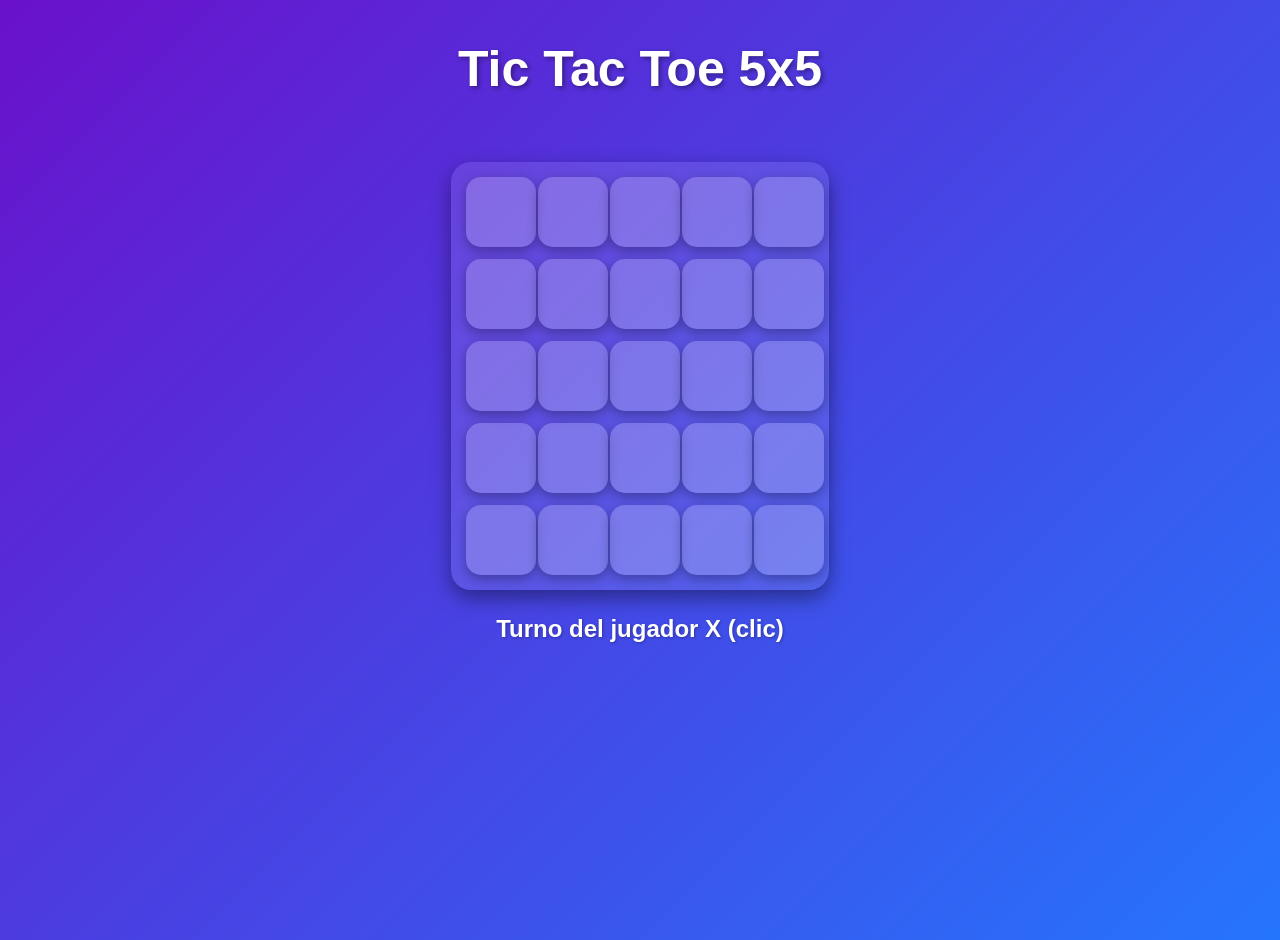
==== Frontend/index.html @ cfa5bede "first commit" ====
<!DOCTYPE html>
<html lang="fr">
<head>
    <meta charset="UTF-8">
    <title>Tic Tac Toe 5x5</title>
    <link rel="stylesheet" href="style.css">
</head>
<body>
    <h1>Tic Tac Toe 5x5</h1>
    <div id="board" class="game-board"></div>
    <p id="statu">Turno del jugador X (clic)</p>

    <script src="script.js"></script>
</body>
</html>
---- Frontend/style.css ----
/* --- Body et police --- */
body {
    font-family: 'Poppins', sans-serif;
    background: linear-gradient(135deg, #6a11cb, #2575fc);
    display: flex;
    flex-direction: column;
    align-items: center;
    justify-content: flex-start;
    min-height: 100vh;
    margin: 0;
    padding: 20px;
    color: white;
}

h1 {
    font-size: 50px;
    margin-top: 20px;
    text-shadow: 2px 2px 5px rgba(0,0,0,0.4);
}

#board {
    display: grid;
    grid-template-columns: repeat(5, 70px);
    gap: 12px;
    margin-top: 30px;
    background-color: rgba(255,255,255,0.1);
    padding: 15px;
    border-radius: 20px;
    box-shadow: 0 8px 20px rgba(0,0,0,0.4);
}


.cell {
    width: 70px;
    height: 70px;
    background: rgba(255,255,255,0.2);
    border-radius: 15px;
    font-size: 40px;
    font-weight: bold;
    color: #fff;
    display: flex;
    align-items: center;
    justify-content: center;
    cursor: pointer;
    transition: all 0.3s ease;
    box-shadow: 0 4px 12px rgba(0,0,0,0.3);
}

.cell:hover {
    background: rgba(255,255,255,0.4);
    transform: scale(1.1);
}

/* --- Animation pour X ou O --- */
.cell.marked {
    animation: growText 0.5s ease;
}

@keyframes growText {
    0% { transform: scale(0); }
    50% { transform: scale(1.5); color: #ffeb3b; }
    100% { transform: scale(1); color: #fff; }
}

/* --- Statu--- */
#statu {
    margin-top: 25px;
    font-size: 24px;
    font-weight: 600;
    text-shadow: 1px 1px 3px rgba(0,0,0,0.3);
}

/* --- Bouton --- */
button {
    margin-top: 25px;
    padding: 14px 30px;
    font-size: 18px;
    border: none;
    border-radius: 12px;
    background: #fff;
    color: #2575fc;
    font-weight: bold;
    cursor: pointer;
    box-shadow: 0 4px 12px rgba(0,0,0,0.3);
    transition: all 0.3s ease;
}

button:hover {
    background: #f0f0f0;
    transform: translateY(-2px);
}
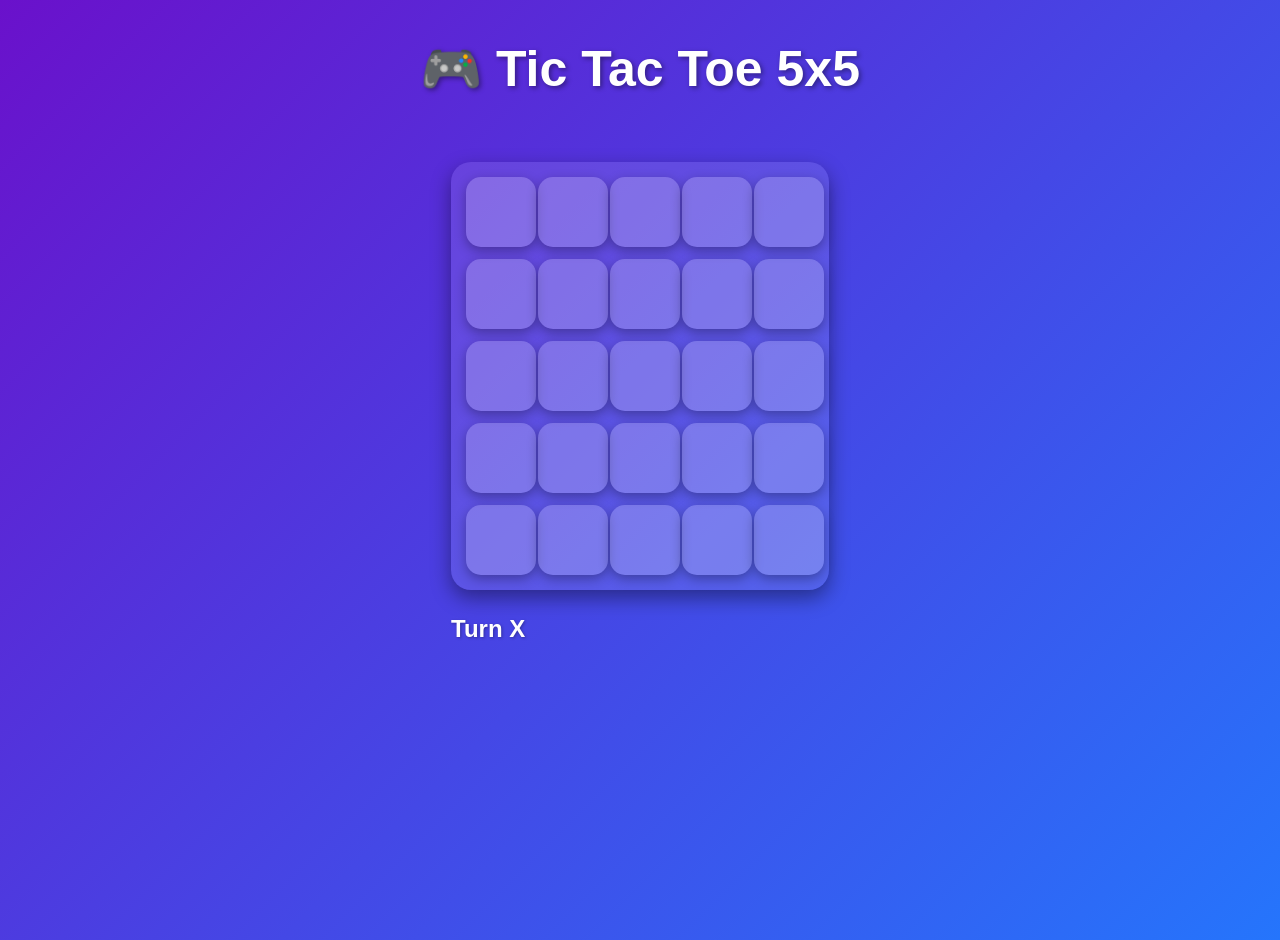
==== commit 9485301f: "update js and login system" ====
--- a/Frontend/index.html
+++ b/Frontend/index.html
@@ -1,4 +1,4 @@
-<!DOCTYPE html>
+<!-- <!DOCTYPE html>
 <html lang="fr">
 <head>
     <meta charset="UTF-8">
@@ -12,5 +12,31 @@
 
     <script src="script.js"></script>
 </body>
-</html>
+</html> -->
 
+<!DOCTYPE html>
+<html lang="fr">
+<head>
+    <meta charset="UTF-8">
+    <title>Tic Tac Toe 5x5</title>
+    <link rel="stylesheet" href="style.css">
+</head>
+
+<body>
+
+    <div class="top">
+        <h1>🎮 Tic Tac Toe 5x5</h1>
+    </div>
+
+    <div class="game-container">
+
+        <div id="board" class="game-board"></div>
+
+        <p id="statu">Turn X</p>
+
+    </div>
+
+    <script src="script.js"></script>
+
+</body>
+</html>
--- a/Frontend/style.css
+++ b/Frontend/style.css
@@ -1,4 +1,4 @@
-/* --- Body et police --- */
+/* ===== BODY ===== */
 body {
     font-family: 'Poppins', sans-serif;
     background: linear-gradient(135deg, #6a11cb, #2575fc);
@@ -12,12 +12,14 @@
     color: white;
 }
 
+/* ===== TITLE ===== */
 h1 {
     font-size: 50px;
     margin-top: 20px;
     text-shadow: 2px 2px 5px rgba(0,0,0,0.4);
 }
 
+/* ===== BOARD ===== */
 #board {
     display: grid;
     grid-template-columns: repeat(5, 70px);
@@ -29,7 +31,7 @@
     box-shadow: 0 8px 20px rgba(0,0,0,0.4);
 }
 
-
+/* ===== CELLS ===== */
 .cell {
     width: 70px;
     height: 70px;
@@ -51,7 +53,7 @@
     transform: scale(1.1);
 }
 
-/* --- Animation pour X ou O --- */
+/* ===== ANIMATION X / O ===== */
 .cell.marked {
     animation: growText 0.5s ease;
 }
@@ -62,7 +64,7 @@
     100% { transform: scale(1); color: #fff; }
 }
 
-/* --- Statu--- */
+/* ===== STATUS TEXT ===== */
 #statu {
     margin-top: 25px;
     font-size: 24px;
@@ -70,7 +72,7 @@
     text-shadow: 1px 1px 3px rgba(0,0,0,0.3);
 }
 
-/* --- Bouton --- */
+/* ===== BUTTON ===== */
 button {
     margin-top: 25px;
     padding: 14px 30px;
--- a/Frontend/style.css
+++ b/Frontend/style.css
@@ -1,4 +1,4 @@
-/* --- Body et police --- */
+/* ===== BODY ===== */
 body {
     font-family: 'Poppins', sans-serif;
     background: linear-gradient(135deg, #6a11cb, #2575fc);
@@ -12,12 +12,14 @@
     color: white;
 }
 
+/* ===== TITLE ===== */
 h1 {
     font-size: 50px;
     margin-top: 20px;
     text-shadow: 2px 2px 5px rgba(0,0,0,0.4);
 }
 
+/* ===== BOARD ===== */
 #board {
     display: grid;
     grid-template-columns: repeat(5, 70px);
@@ -29,7 +31,7 @@
     box-shadow: 0 8px 20px rgba(0,0,0,0.4);
 }
 
-
+/* ===== CELLS ===== */
 .cell {
     width: 70px;
     height: 70px;
@@ -51,7 +53,7 @@
     transform: scale(1.1);
 }
 
-/* --- Animation pour X ou O --- */
+/* ===== ANIMATION X / O ===== */
 .cell.marked {
     animation: growText 0.5s ease;
 }
@@ -62,7 +64,7 @@
     100% { transform: scale(1); color: #fff; }
 }
 
-/* --- Statu--- */
+/* ===== STATUS TEXT ===== */
 #statu {
     margin-top: 25px;
     font-size: 24px;
@@ -70,7 +72,7 @@
     text-shadow: 1px 1px 3px rgba(0,0,0,0.3);
 }
 
-/* --- Bouton --- */
+/* ===== BUTTON ===== */
 button {
     margin-top: 25px;
     padding: 14px 30px;
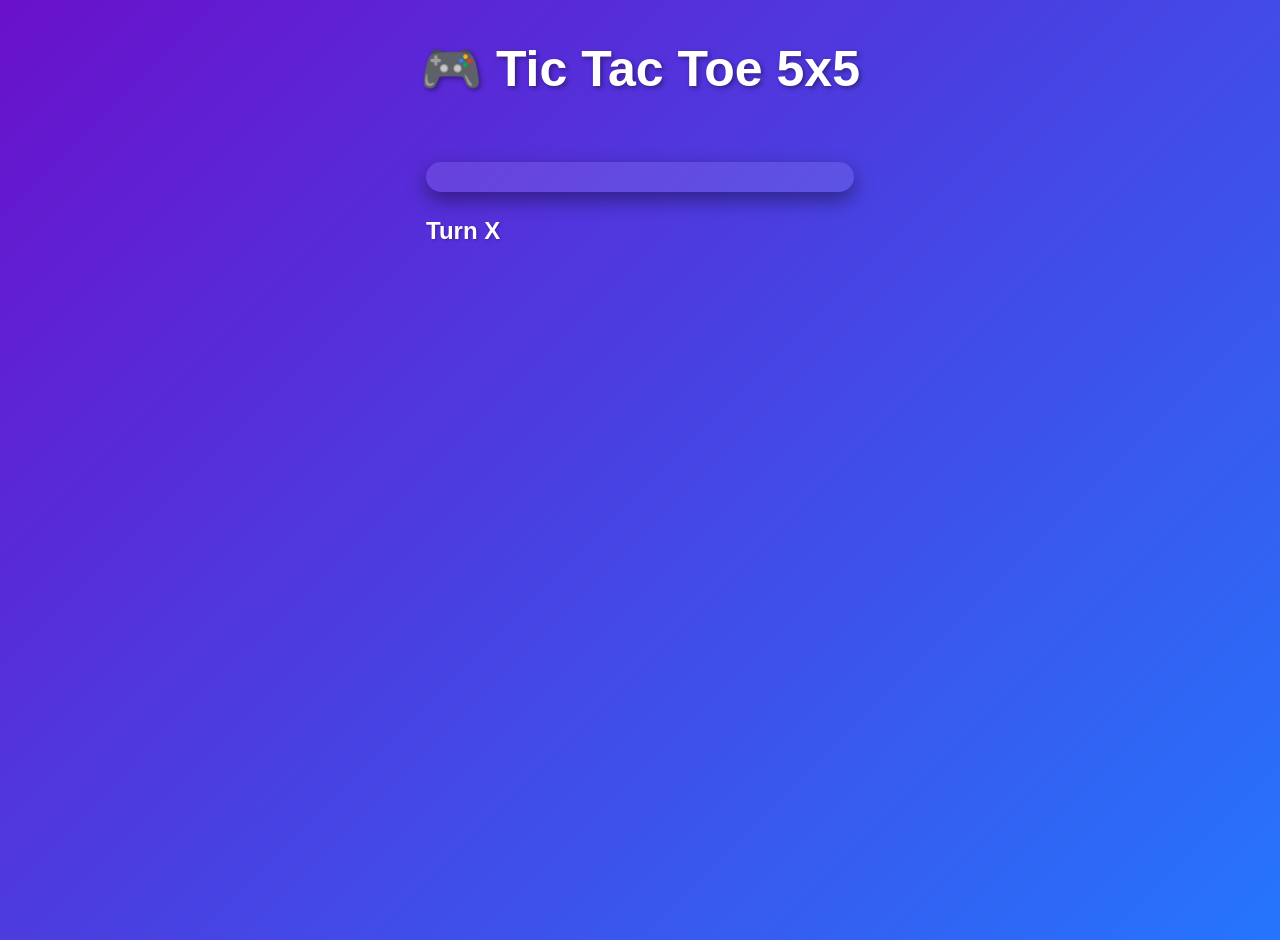
==== commit ec9abb7d: "fix login register and game" ====
--- a/Frontend/index.html
+++ b/Frontend/index.html
@@ -1,33 +1,27 @@
-<!-- <!DOCTYPE html>
-<html lang="fr">
-<head>
-    <meta charset="UTF-8">
-    <title>Tic Tac Toe 5x5</title>
-    <link rel="stylesheet" href="style.css">
-</head>
-<body>
-    <h1>Tic Tac Toe 5x5</h1>
-    <div id="board" class="game-board"></div>
-    <p id="statu">Turno del jugador X (clic)</p>
-
-    <script src="script.js"></script>
-</body>
-</html> -->
-
 <!DOCTYPE html>
 <html lang="fr">
 <head>
     <meta charset="UTF-8">
+    <meta name="viewport" content="width=device-width, initial-scale=1.0">
     <title>Tic Tac Toe 5x5</title>
+
     <link rel="stylesheet" href="style.css">
+
+    <style>
+        body {
+            font-family: Arial, "Segoe UI Emoji", sans-serif;
+        }
+    </style>
 </head>
 
 <body>
 
+    <!-- TOP -->
     <div class="top">
         <h1>🎮 Tic Tac Toe 5x5</h1>
     </div>
 
+    <!-- GAME -->
     <div class="game-container">
 
         <div id="board" class="game-board"></div>
@@ -36,7 +30,8 @@
 
     </div>
 
-    <script src="script.js"></script>
+    <!-- JS -->
+    <script src="script1.js" defer></script>
 
 </body>
 </html>
